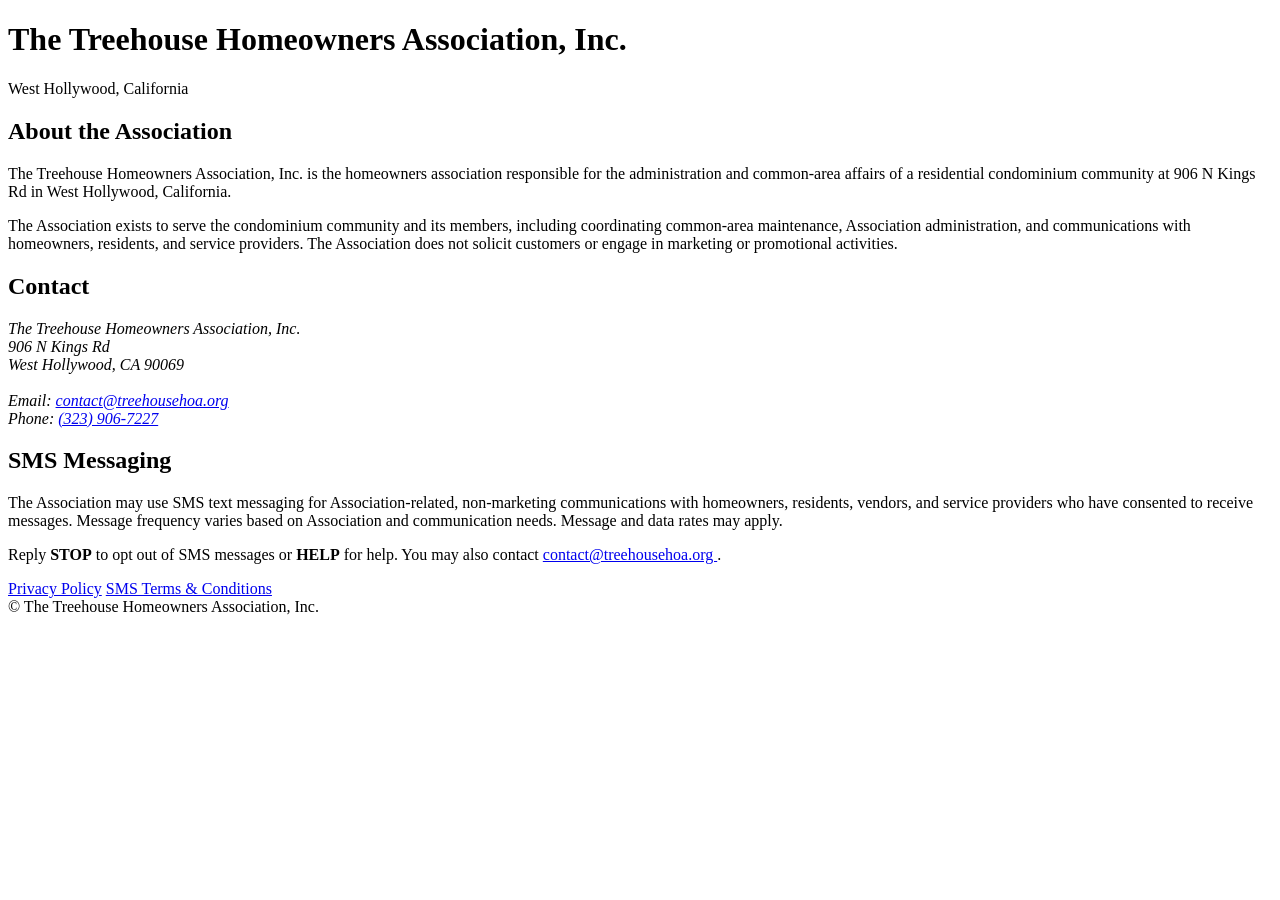
==== index.html @ d6b63f3d "Add initial index.html for Treehouse HOA website" ====
<!doctype html>
<html lang="en">
<head>
  <meta charset="utf-8">
  <meta name="viewport" content="width=device-width, initial-scale=1">

  <meta name="robots" content="noindex, nofollow, noarchive, nosnippet">
  <meta name="googlebot" content="noindex, nofollow, noarchive, nosnippet">
  <meta name="bingbot" content="noindex, nofollow, noarchive, nosnippet">

  <title>The Treehouse Homeowners Association, Inc.</title>
  <link rel="stylesheet" href="/style.css">
</head>

<body>
<main>

  <header>
    <h1>The Treehouse Homeowners Association, Inc.</h1>
    <p class="muted">West Hollywood, California</p>
  </header>

  <section>
    <h2>About the Association</h2>

    <p class="lead">
      The Treehouse Homeowners Association, Inc. is the homeowners association
      responsible for the administration and common-area affairs of a residential
      condominium community at 906 N Kings Rd in West Hollywood, California.
    </p>

    <p>
      The Association exists to serve the condominium community and its members,
      including coordinating common-area maintenance, Association administration,
      and communications with homeowners, residents, and service providers.
      The Association does not solicit customers or engage in marketing or
      promotional activities.
    </p>
  </section>

  <section>
    <h2>Contact</h2>

    <address>
      The Treehouse Homeowners Association, Inc.<br>
      906 N Kings Rd<br>
      West Hollywood, CA 90069<br><br>

      Email:
      <a href="mailto:contact@treehousehoa.org">
        contact@treehousehoa.org
      </a><br>

      Phone:
      <a href="tel:+13239067227">
        (323) 906-7227
      </a>
    </address>
  </section>

  <section>
    <h2>SMS Messaging</h2>

    <p>
      The Association may use SMS text messaging for Association-related,
      non-marketing communications with homeowners, residents, vendors, and
      service providers who have consented to receive messages.
      Message frequency varies based on Association and communication needs.
      Message and data rates may apply.
    </p>

    <p>
      Reply <strong>STOP</strong> to opt out of SMS messages or
      <strong>HELP</strong> for help. You may also contact
      <a href="mailto:contact@treehousehoa.org">
        contact@treehousehoa.org
      </a>.
    </p>
  </section>

  <nav>
    <a href="/privacy/">Privacy Policy</a>
    <a href="/terms/">SMS Terms &amp; Conditions</a>
  </nav>

  <footer>
    &copy; The Treehouse Homeowners Association, Inc.
  </footer>

</main>
</body>
</html>
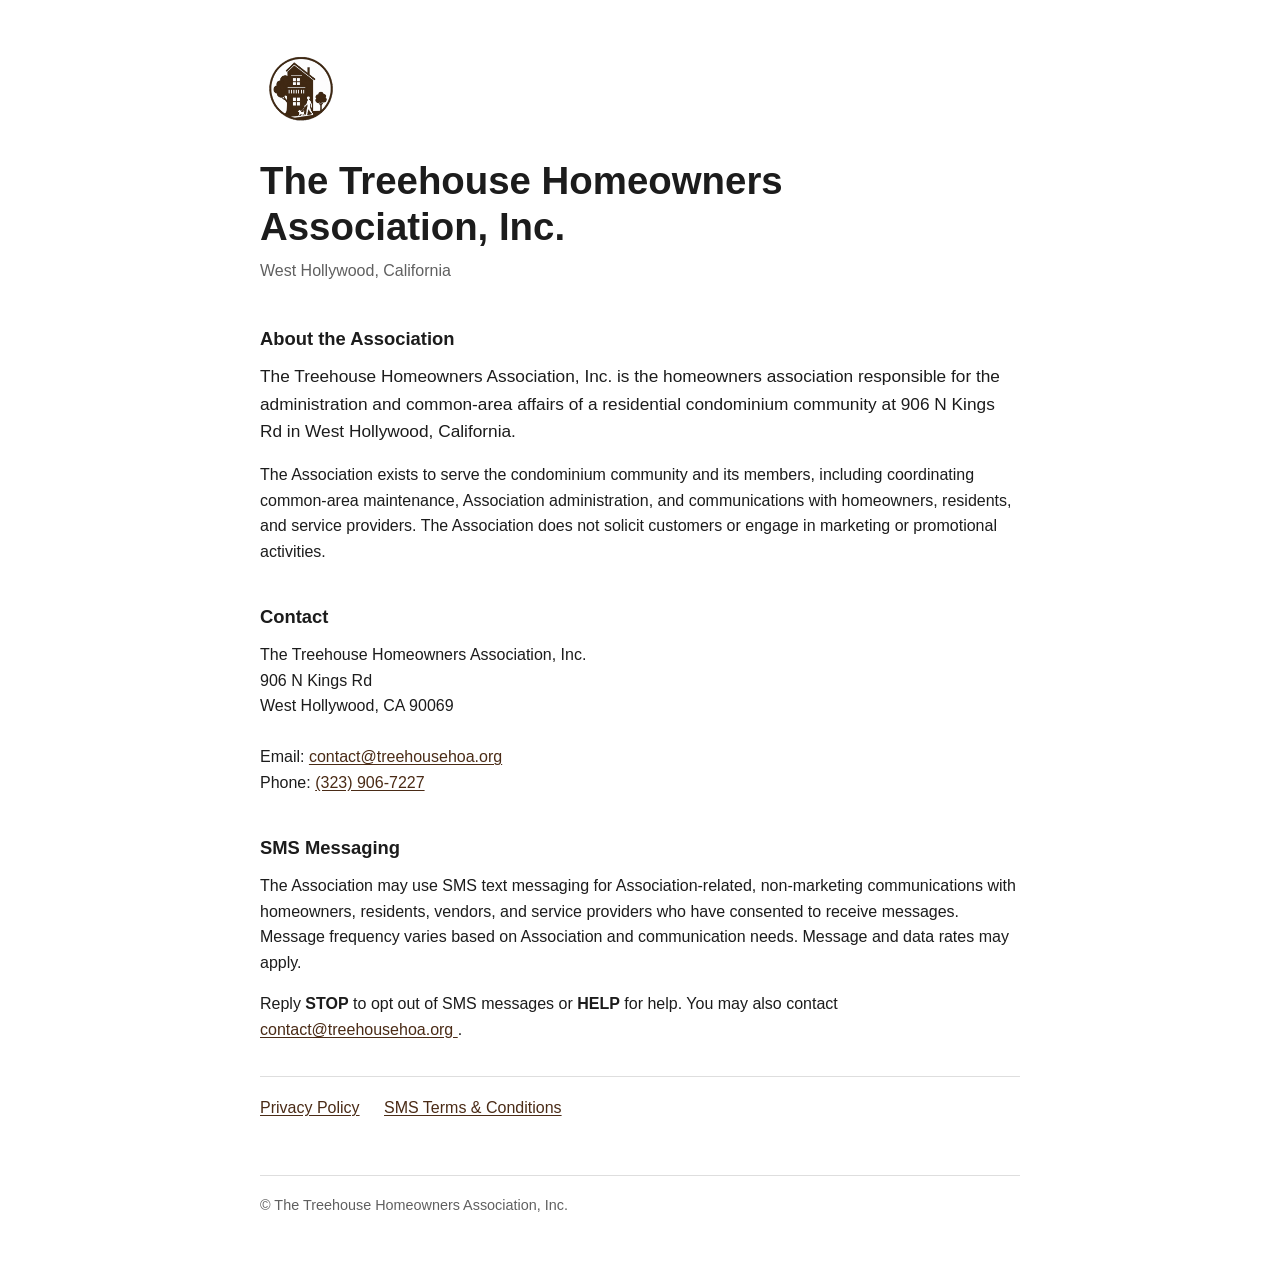
==== commit 75ece6d3: "Add logo image to index.html Added logo image to the main section of the HTML." ====
--- a/index.html
+++ b/index.html
@@ -14,6 +14,12 @@
 
 <body>
 <main>
+
+  <img
+    src="/logo.png"
+    alt="The Treehouse Homeowners Association logo"
+    class="logo"
+  >
 
   <header>
     <h1>The Treehouse Homeowners Association, Inc.</h1>
--- a/style.css
+++ b/style.css
@@ -0,0 +1,121 @@
+:root {
+  --text: #1c1c1c;
+  --muted: #606060;
+  --border: #dedede;
+  --accent: #4a2b16;
+}
+
+* {
+  box-sizing: border-box;
+}
+
+body {
+  margin: 0;
+  background: #fff;
+  color: var(--text);
+
+  font-family:
+    -apple-system,
+    BlinkMacSystemFont,
+    "Segoe UI",
+    Roboto,
+    Helvetica,
+    Arial,
+    sans-serif;
+
+  font-size: 16px;
+  line-height: 1.6;
+}
+
+main {
+  width: min(760px, calc(100% - 40px));
+  margin: 0 auto;
+  padding: 48px 0;
+}
+
+.logo {
+  display: block;
+  width: 82px;
+  height: auto;
+  margin-bottom: 28px;
+}
+
+header {
+  margin-bottom: 40px;
+}
+
+h1 {
+  margin: 0 0 8px;
+  font-size: clamp(1.8rem, 4vw, 2.4rem);
+  line-height: 1.2;
+  font-weight: 650;
+}
+
+h2 {
+  margin: 38px 0 10px;
+  font-size: 1.15rem;
+}
+
+p {
+  margin: 0 0 16px;
+}
+
+ul {
+  padding-left: 24px;
+}
+
+address {
+  font-style: normal;
+}
+
+a {
+  color: var(--accent);
+  text-underline-offset: 2px;
+}
+
+.lead {
+  font-size: 1.08rem;
+}
+
+.muted {
+  color: var(--muted);
+}
+
+nav {
+  margin-top: 34px;
+  padding-top: 18px;
+  border-top: 1px solid var(--border);
+}
+
+nav a + a {
+  margin-left: 20px;
+}
+
+footer {
+  margin-top: 54px;
+  padding-top: 18px;
+  border-top: 1px solid var(--border);
+  color: var(--muted);
+  font-size: 0.9rem;
+}
+
+@media (max-width: 520px) {
+  main {
+    width: calc(100% - 28px);
+    padding-top: 32px;
+  }
+
+  .logo {
+    width: 72px;
+    margin-bottom: 24px;
+  }
+
+  nav a {
+    display: block;
+    margin: 8px 0;
+  }
+
+  nav a + a {
+    margin-left: 0;
+  }
+}
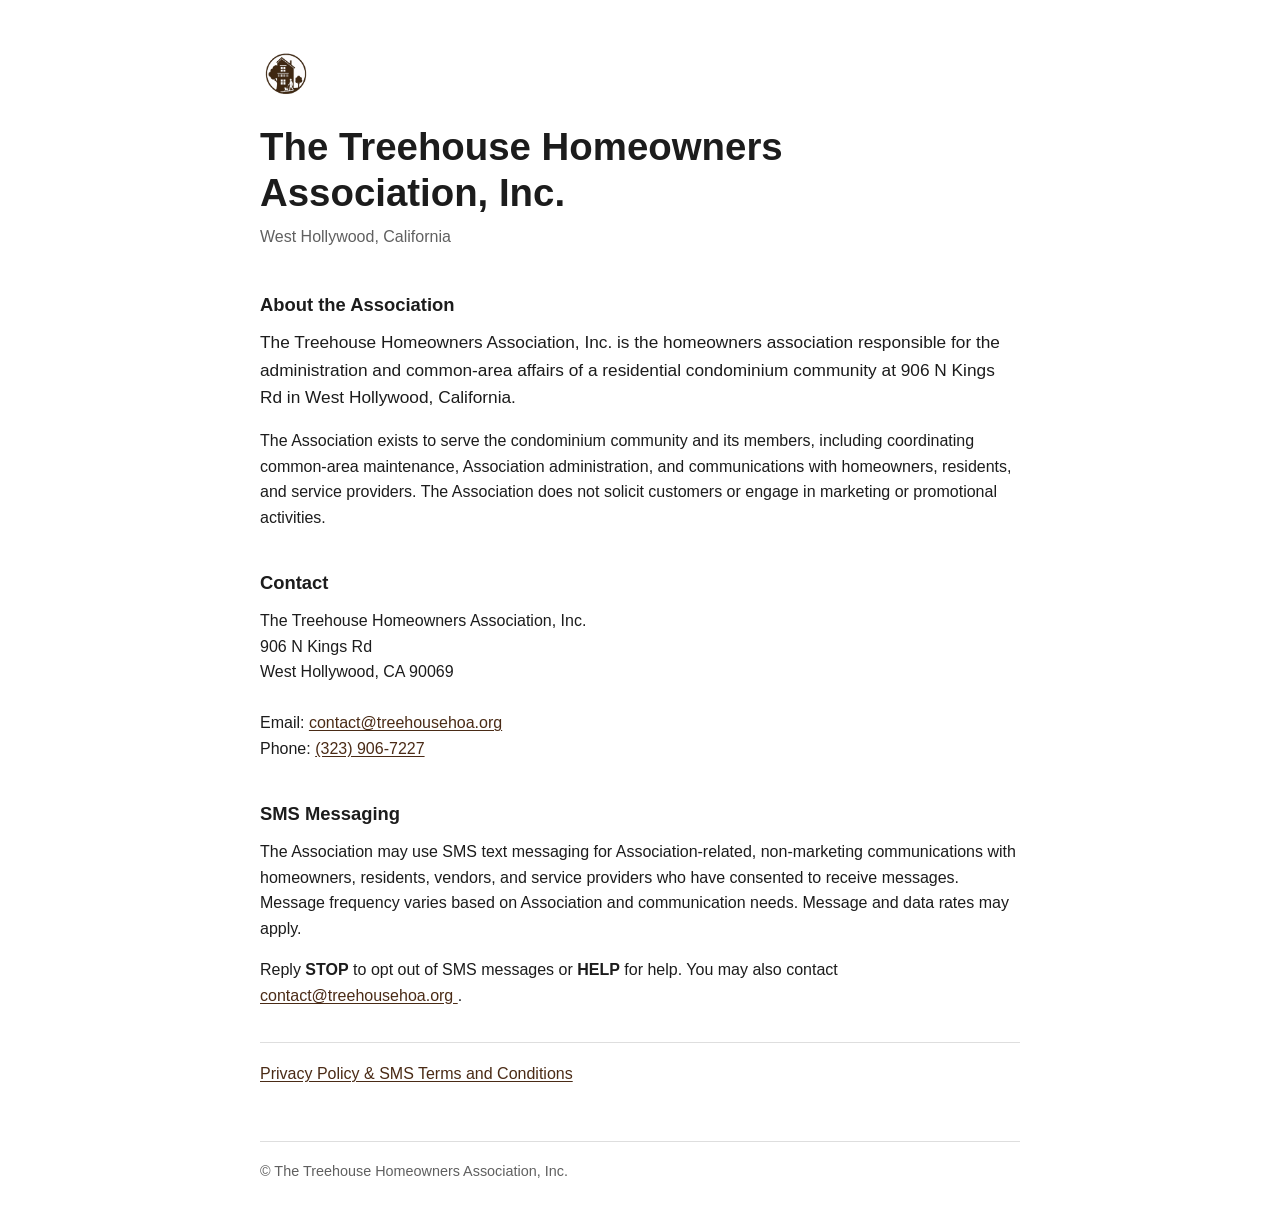
==== commit 453a6d4b: "Consolidate privacy and terms links in navigation" ====
--- a/index.html
+++ b/index.html
@@ -85,8 +85,7 @@
   </section>
 
   <nav>
-    <a href="/privacy/">Privacy Policy</a>
-    <a href="/terms/">SMS Terms &amp; Conditions</a>
+    <a href="/privacy/">Privacy Policy &amp; SMS Terms and Conditions</a>
   </nav>
 
   <footer>
--- a/style.css
+++ b/style.css
@@ -35,9 +35,9 @@
 
 .logo {
   display: block;
-  width: 82px;
+  width: 52px;
   height: auto;
-  margin-bottom: 28px;
+  margin-bottom: 24px;
 }
 
 header {
@@ -106,8 +106,8 @@
   }
 
   .logo {
-    width: 72px;
-    margin-bottom: 24px;
+    width: 46px;
+    margin-bottom: 20px;
   }
 
   nav a {
